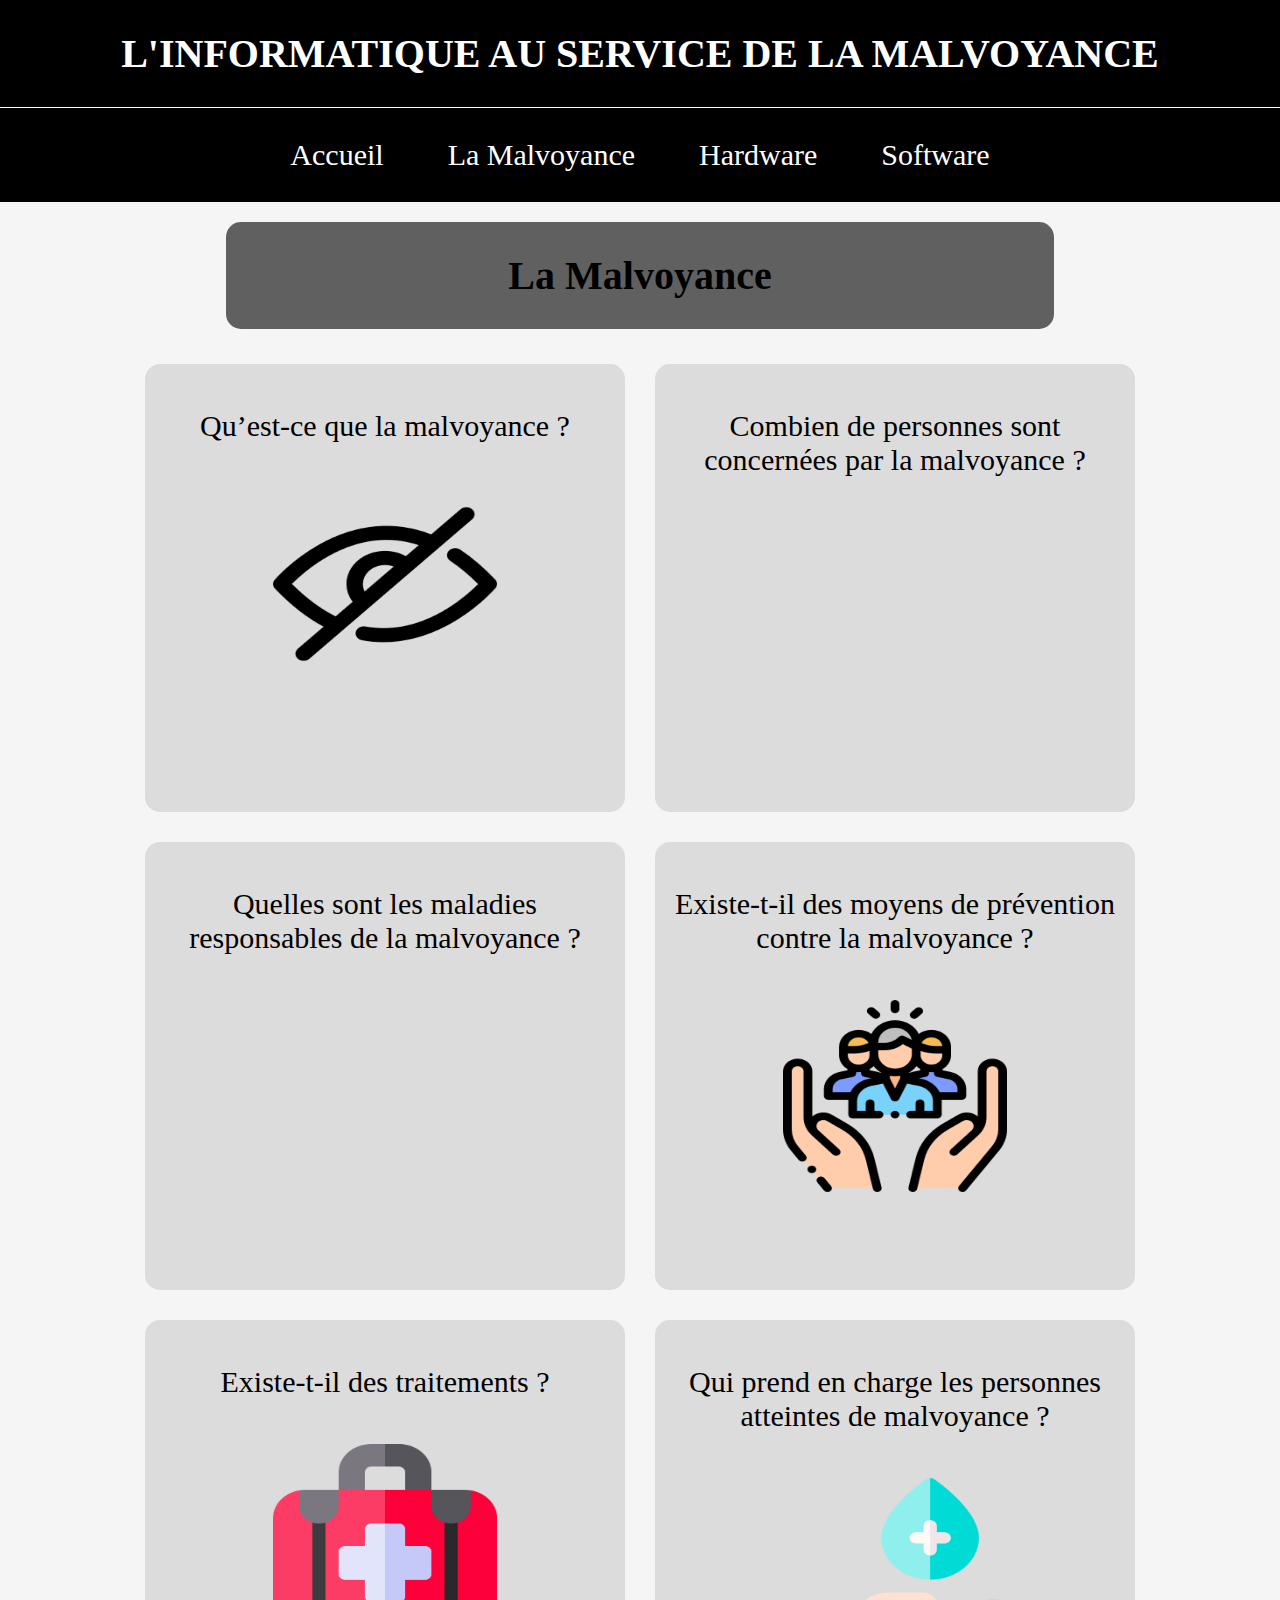
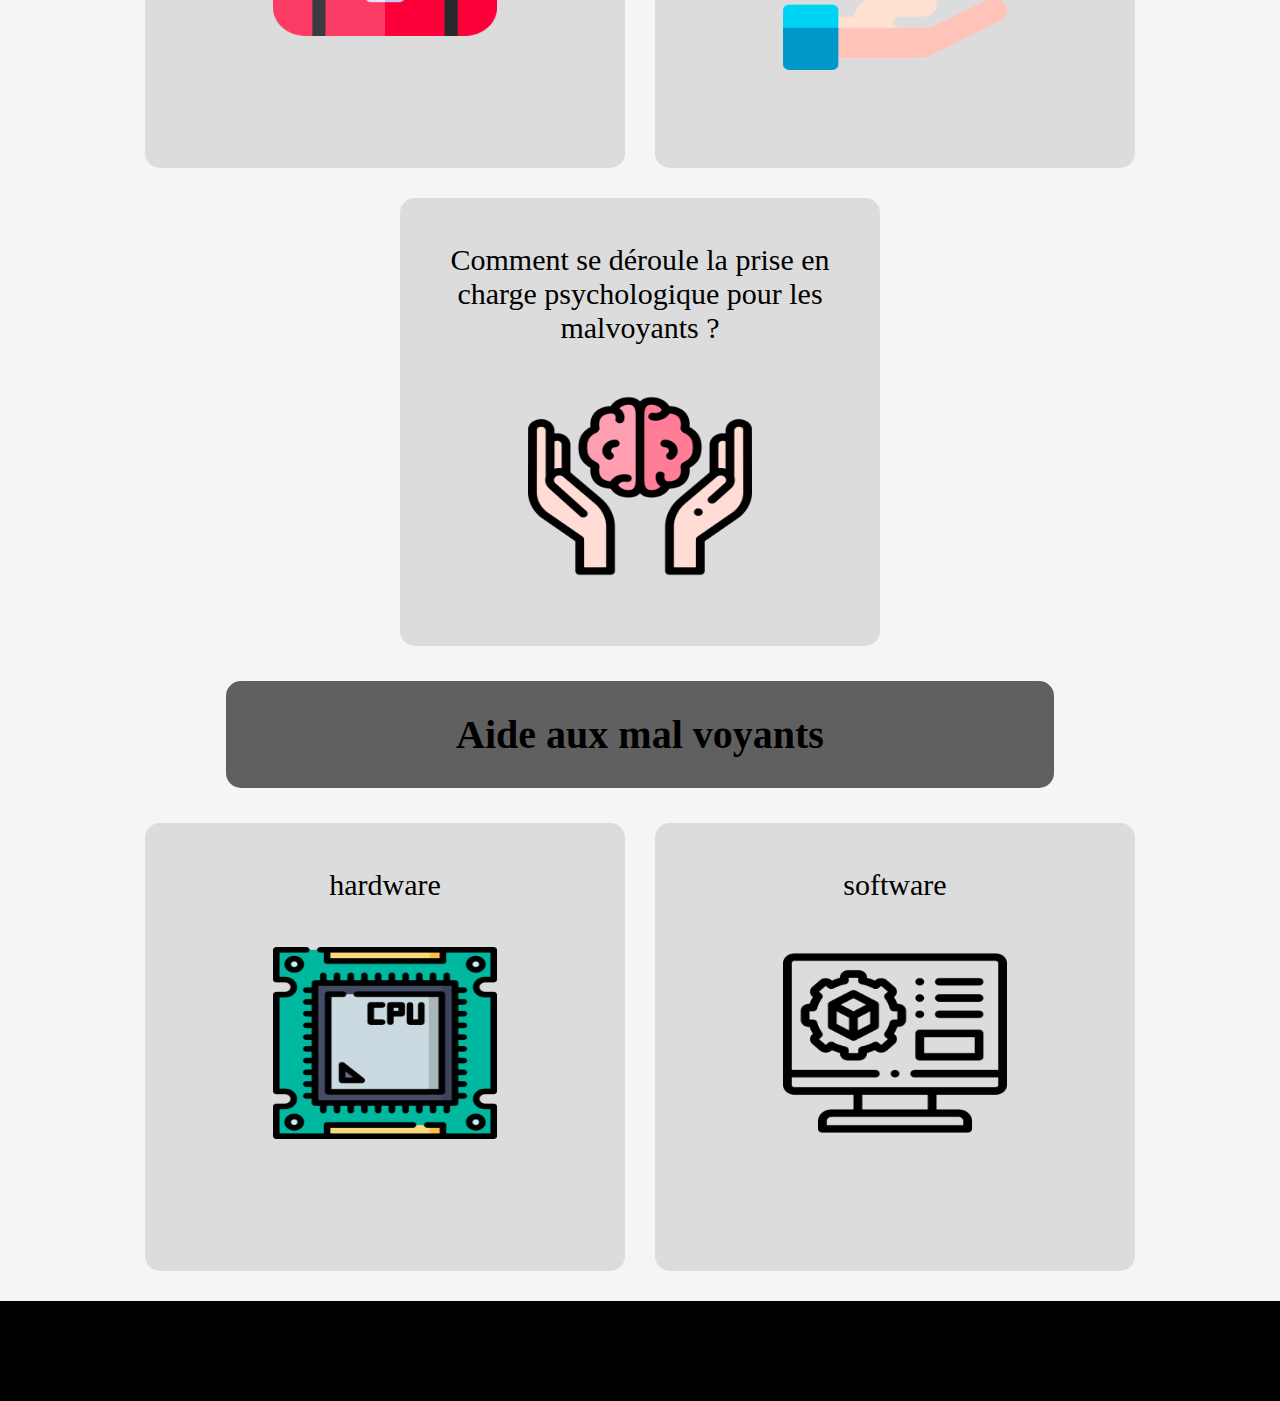
==== index.html @ 04ae1999 "Add files via upload" ====
<!DOCTYPE html>
<html lang="fr">
<head>
	<meta charset="utf-8">
	<meta name="description" content="présentation projet">
	<title>
		La Malvoyance
	</title>
	<link rel="stylesheet" type="text/css" href="style.css">
<script
  src="https://code.jquery.com/jquery-3.5.1.js"
  integrity="sha256-QWo7LDvxbWT2tbbQ97B53yJnYU3WhH/C8ycbRAkjPDc="
  crossorigin="anonymous"></script>
</head>
<body>
	<header  class="menu">
		<h1>
			L'INFORMATIQUE AU SERVICE DE LA MALVOYANCE
		</h1>
		<nav class="menu" id='navigation'>
			<ul class="menu">
				<li><a class="actif" href="index.html">Accueil</a></li>
				<li><a href="malvoyance.html">La Malvoyance</a></li>
				<li><a href="hardware.html">Hardware</a></li>
				<li><a href="software.html">Software</a></li>
			</ul>
		</nav>
	</header>



	<main>
		<section>
			<h2>
				La Malvoyance
			</h2>
			<article>
				<a href="malvoyance.html#malvoyance">
					<p>
						Qu’est-ce que la malvoyance ?
					</p> 
					<img src="image\hide.png" alt="hide">
				</a>
				<a href="malvoyance.html#chiffre">
					<p>
						Combien de personnes sont concernées par la malvoyance ?
					</p>
				</a>
				<a href="malvoyance.html#maladie">
					<p>
						Quelles sont les maladies responsables de la malvoyance ?
					</p>
				</a>
				<a href="malvoyance.html#prévention">
					<p>
						Existe-t-il des moyens de prévention contre la malvoyance ?
					</p>
					<img src="image\social_care.png" alt="social-care">
				</a>
				<a href="malvoyance.html#traitements">
					<p class="texte">
						Existe-t-il des traitements ?
					</p>
					<img src="image\medical_kit.png" alt="medical-kit">
				</a>
				<a href="malvoyance.html#priseencharge">
					<p>
						Qui prend en charge les personnes atteintes de malvoyance ?
					</p>
					<img src="image\wash_your_hands.png" alt="wash-your-hands">
				</a>
				<a href="malvoyance.html#psychologique">
					<p>
						Comment se déroule la prise en charge psychologique pour les malvoyants ?
					</p>
					<img src="image\mental_health.png" alt="mental-health">
				</a>
			</article>
		</section>
		<section>
			<h2>
				Aide aux mal voyants
			</h2>
			<article>
				<a href="hardware.html">
					<p>
						hardware
					</p>
					<img src="image\hardware.png" alt="hardware">
				</a>
				<a href="software.html">
					<p>
						software
					</p>
					<img src="image\software.png" alt="software">
				</a>
			</article>
		</section>

	</main>


	<footer>
		
	</footer>

	<script>
	$(function(){
	// On recupere la position du bloc par rapport au haut du site
		var position_top_raccourci = $("#navigation").offset().top;

		//Au scroll dans la fenetre on déclenche la fonction
		$(window).scroll(function () {

		//si on a defile de plus de 150px du haut vers le bas
			if ($(this).scrollTop() > position_top_raccourci) {

	//on ajoute la classe "fixNavigation" a <div id="navigation">
				$('#navigation').addClass("fixNavigation"); 
			} else {

			//sinon on retire la classe "fixNavigation" a <div id="navigation">
				$('#navigation').removeClass("fixNavigation");
			}
		});
	});
	</script>

</body>
</html>
---- style.css ----
html,body {
	margin: 0;
	padding: 0;
	width: 100%;
	background-color: #F5F5F5;
}
header{
	background-color: #000;
	width: 100%;
}
/* TITRE */
h1{
	color: #fff;
	margin: 0;
	text-align: center;
	padding: 30px;
	font-size: 40px;
}



/* MENU */
nav{
	border-top: 1px solid #fff;
}
nav ul {
	padding: 0;
	text-align: center;
	margin: 0;
	
}
nav ul li {
	display: inline-block;
	
	padding-top: 30px;
	padding-bottom: 30px; 
	font-size: 30px;
	
}
nav a{
	padding: 30px;
	color: #fff;
	text-decoration: none;
}
nav a:hover {
	cursor: pointer;
	background-color: grey;
}
#navigation{
 background: #000;
 }
 .fixNavigation{
 	border-top: none;
 	z-index: 9999;
	position: fixed;
 	top: 0;
 	/* Mise en forme */
 	width: 100%; /* <-- Largeur de votre site */
 }



/* MAIN */
main{
	width: 100%;
}

h2{
	border-radius: 15px;
	margin: 20px auto 20px auto;
	width: 60%;
	padding: 30px;
	text-align: center;
	font-size: 40px;
	background-color: #606060;
	
}
article {
	display: flex;
	justify-content: center;
	margin:15px;
	flex-wrap: wrap; 
}
article a{
	background-color: #DCDCDC; 
	margin: 15px;
	border-radius: 15px;
	text-align: center;
	width: 30em;
	height: 28em;
	text-decoration: none;
}
article a:hover {
	cursor: pointer;
	background-color: grey;
}
article a p{
	padding: 15px;
	font-size: 30px;
	color: #000;
}
img{
	width: 14em;
	height: 12em;
}


/*  FOOTER  */

footer{
	background-color: #000;
	width: 100%;
	height: 100px;
}
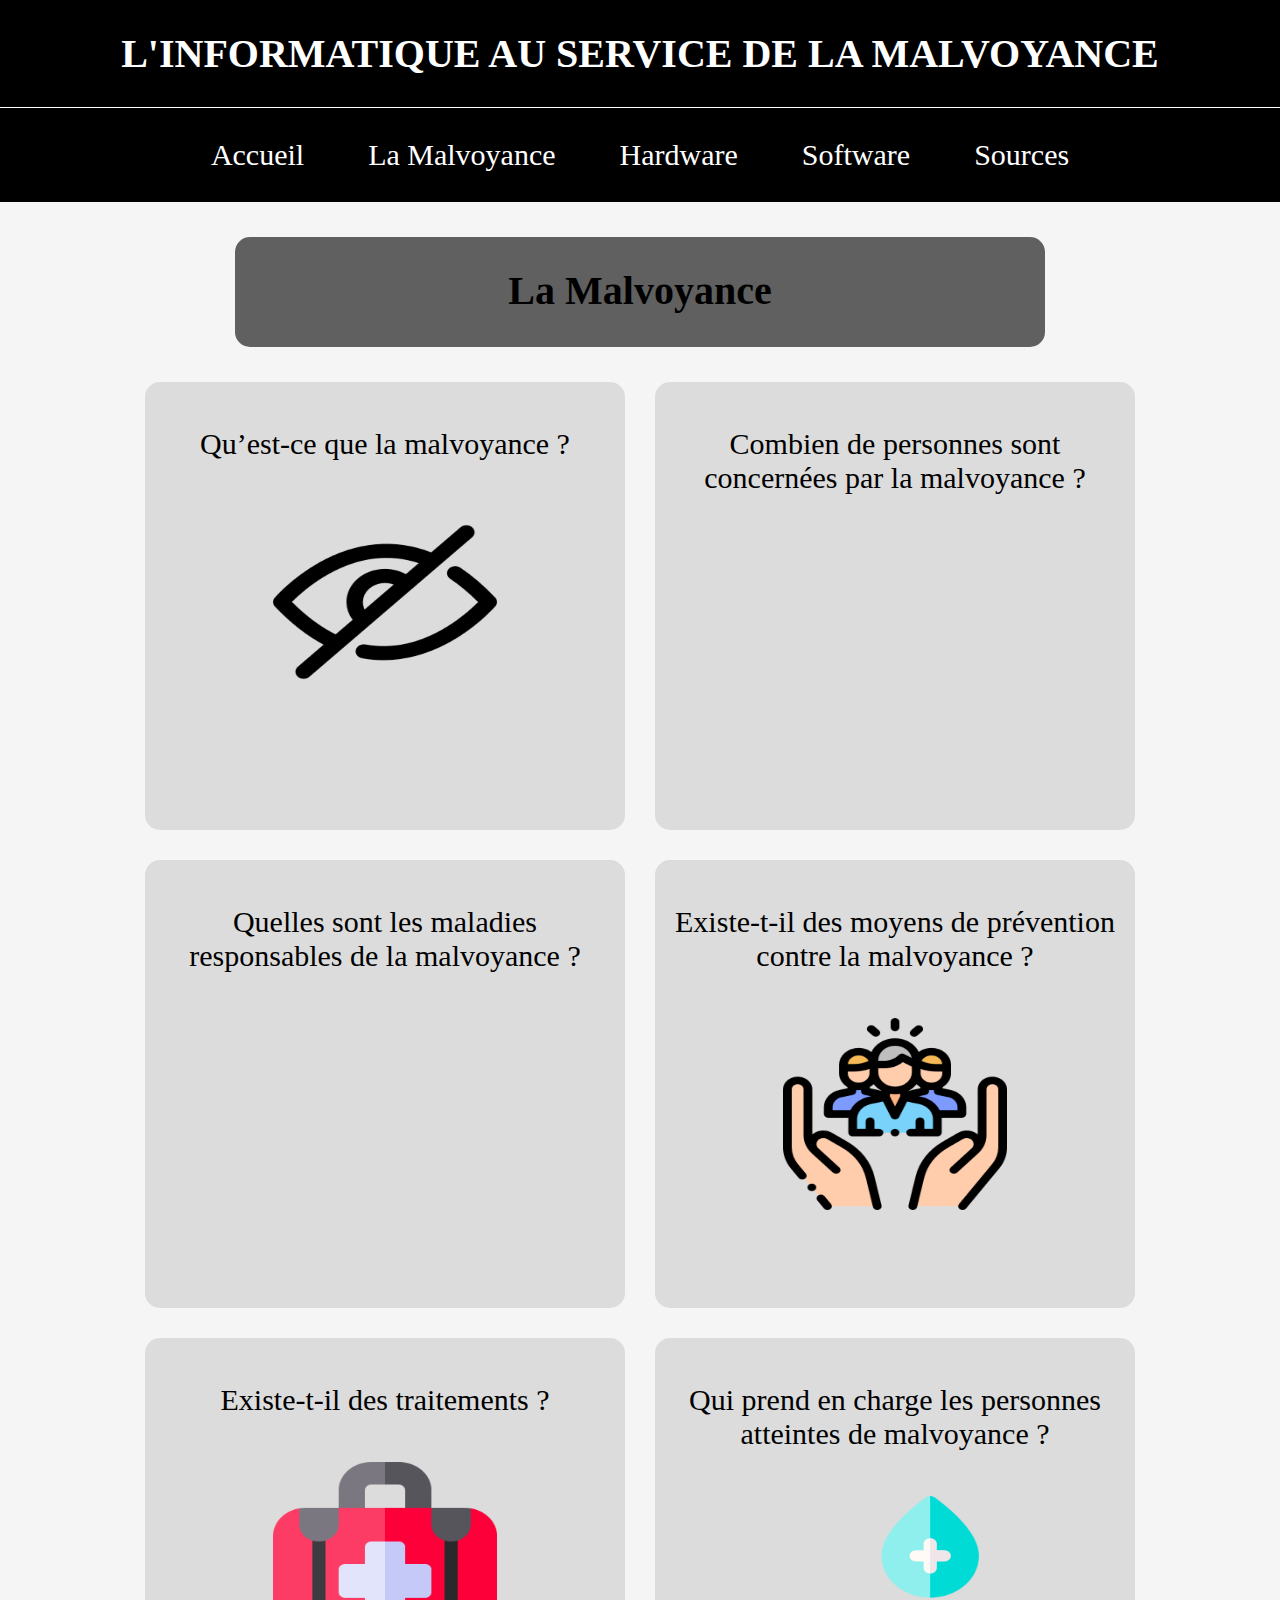
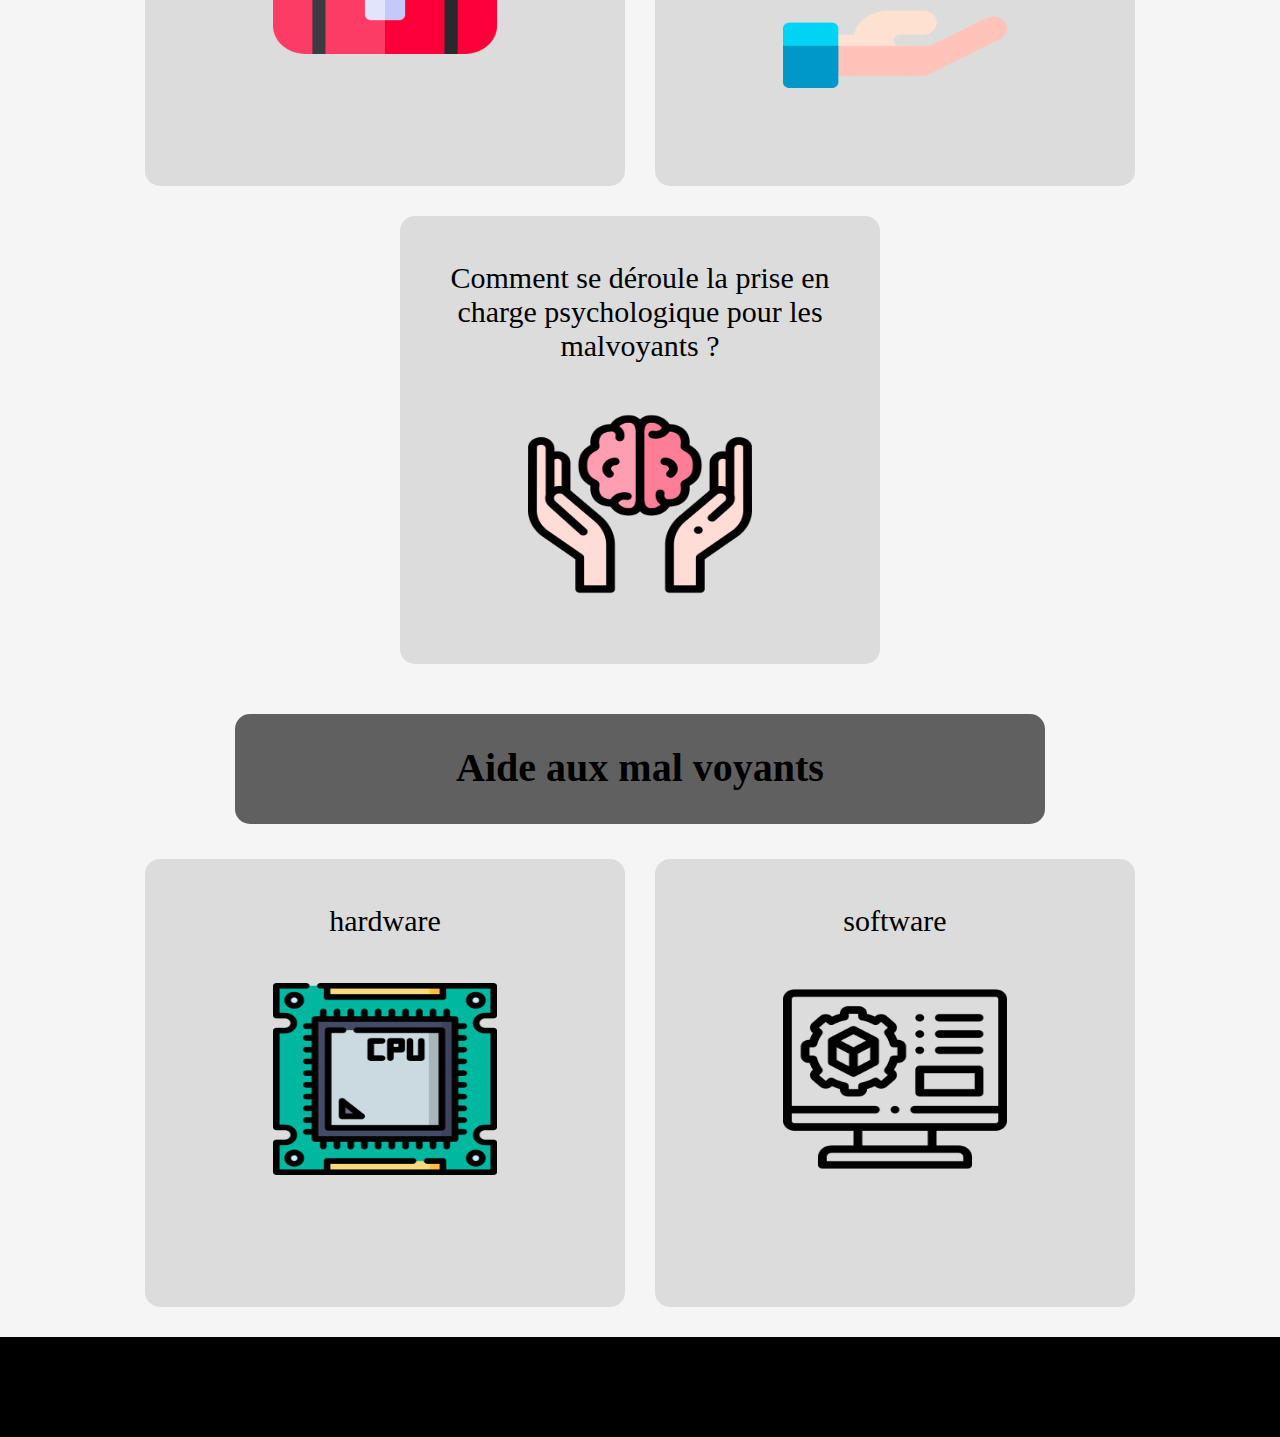
==== commit 5ac23eec: "test" ====
--- a/index.html
+++ b/index.html
@@ -23,6 +23,7 @@
 				<li><a href="malvoyance.html">La Malvoyance</a></li>
 				<li><a href="hardware.html">Hardware</a></li>
 				<li><a href="software.html">Software</a></li>
+				<li><a href="sources.html">Sources</a></li>
 			</ul>
 		</nav>
 	</header>
@@ -30,16 +31,15 @@
 
 
 	<main>
-		<section>
-			<h2>
-				La Malvoyance
-			</h2>
 			<article>
+				<h2>
+					La Malvoyance
+				</h2>
 				<a href="malvoyance.html#malvoyance">
 					<p>
 						Qu’est-ce que la malvoyance ?
 					</p> 
-					<img src="image\hide.png" alt="hide">
+					<img src="image/hide.png" alt="hide">
 				</a>
 				<a href="malvoyance.html#chiffre">
 					<p>
@@ -55,48 +55,44 @@
 					<p>
 						Existe-t-il des moyens de prévention contre la malvoyance ?
 					</p>
-					<img src="image\social_care.png" alt="social-care">
+					<img src="image/social_care.png" alt="social-care">
 				</a>
 				<a href="malvoyance.html#traitements">
 					<p class="texte">
 						Existe-t-il des traitements ?
 					</p>
-					<img src="image\medical_kit.png" alt="medical-kit">
+					<img src="image/medical_kit.png" alt="medical-kit">
 				</a>
 				<a href="malvoyance.html#priseencharge">
 					<p>
 						Qui prend en charge les personnes atteintes de malvoyance ?
 					</p>
-					<img src="image\wash_your_hands.png" alt="wash-your-hands">
+					<img src="image/wash_your_hands.png" alt="wash-your-hands">
 				</a>
 				<a href="malvoyance.html#psychologique">
 					<p>
 						Comment se déroule la prise en charge psychologique pour les malvoyants ?
 					</p>
-					<img src="image\mental_health.png" alt="mental-health">
+					<img src="image/mental_health.png" alt="mental-health">
 				</a>
-			</article>
-		</section>
-		<section>
-			<h2>
-				Aide aux mal voyants
-			</h2>
+			</article>			
 			<article>
+				<h2>
+					Aide aux mal voyants
+				</h2>
 				<a href="hardware.html">
 					<p>
 						hardware
 					</p>
-					<img src="image\hardware.png" alt="hardware">
+					<img src="image/hardware.png" alt="hardware">
 				</a>
 				<a href="software.html">
 					<p>
 						software
 					</p>
-					<img src="image\software.png" alt="software">
+					<img src="image/software.png" alt="software">
 				</a>
 			</article>
-		</section>
-
 	</main>
 
 
--- a/style.css
+++ b/style.css
@@ -69,6 +69,7 @@
 	border-radius: 15px;
 	margin: 20px auto 20px auto;
 	width: 60%;
+	height: 50px;
 	padding: 30px;
 	text-align: center;
 	font-size: 40px;
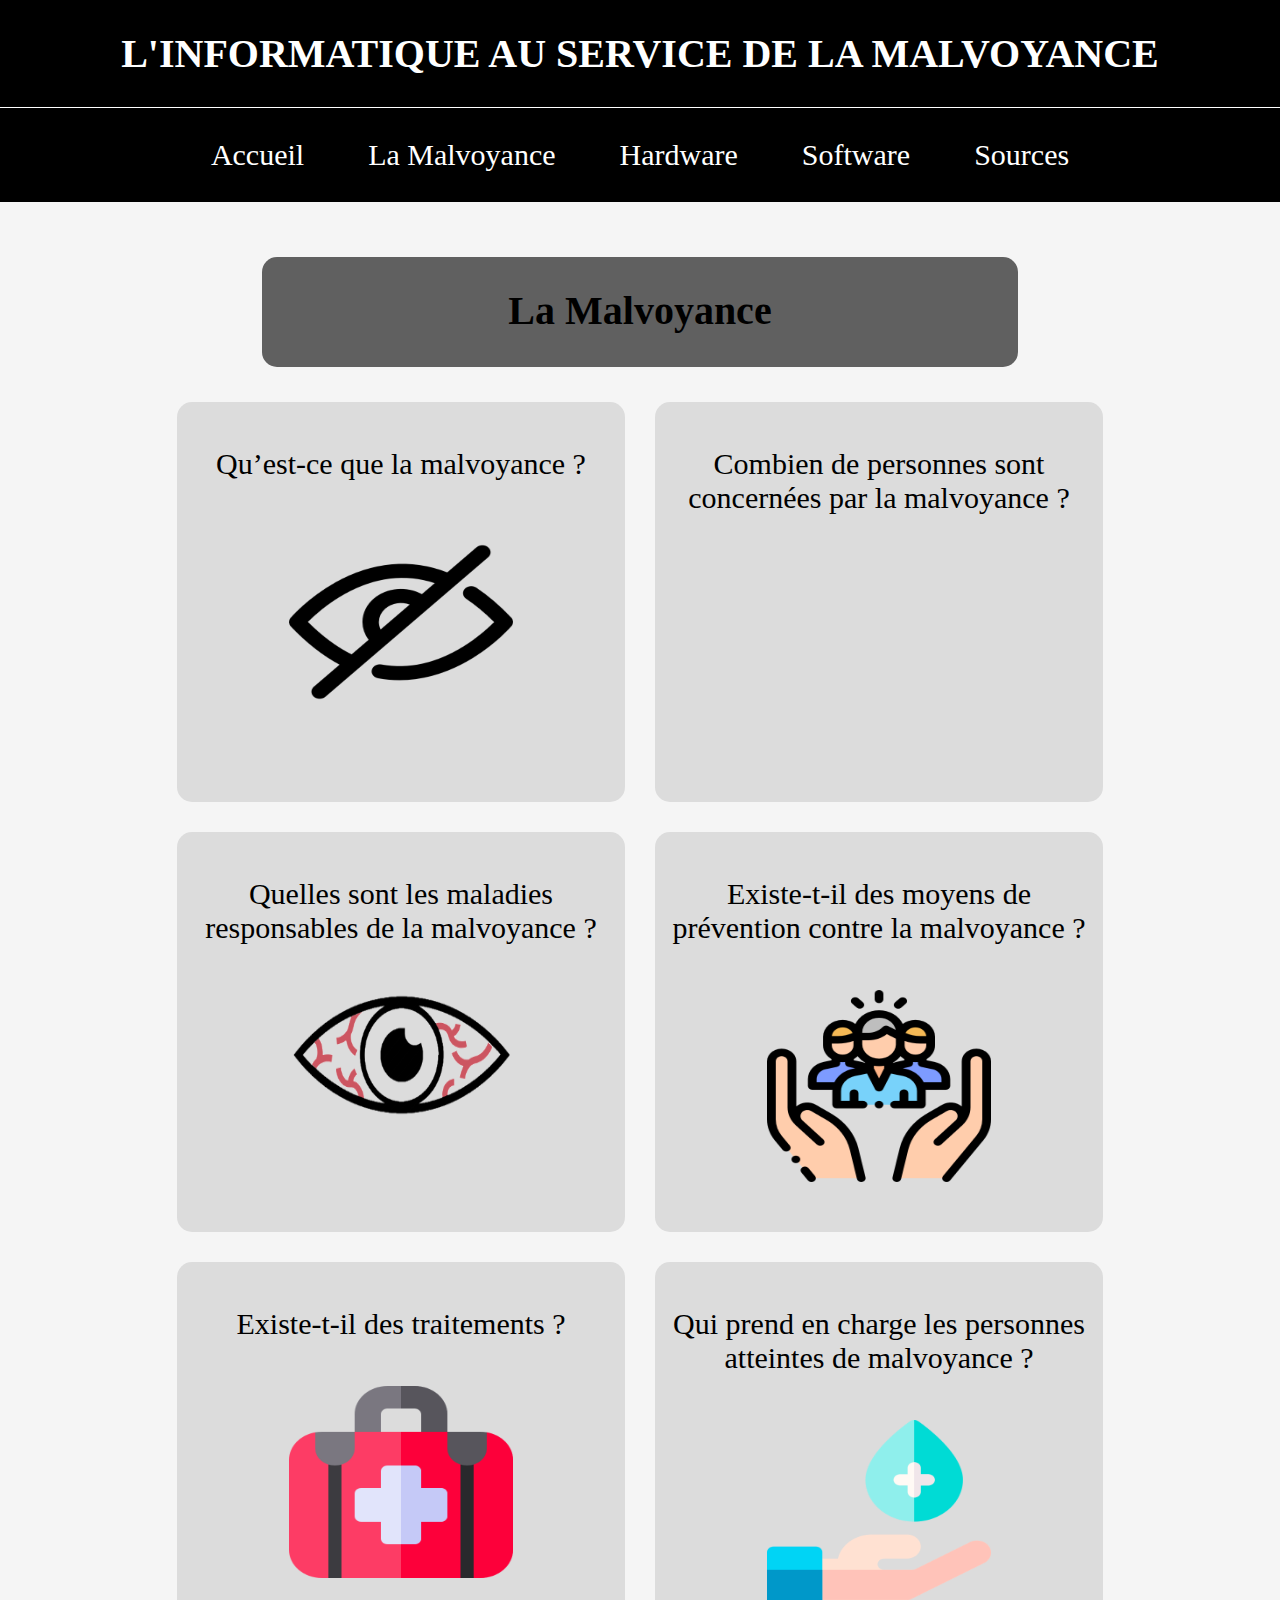
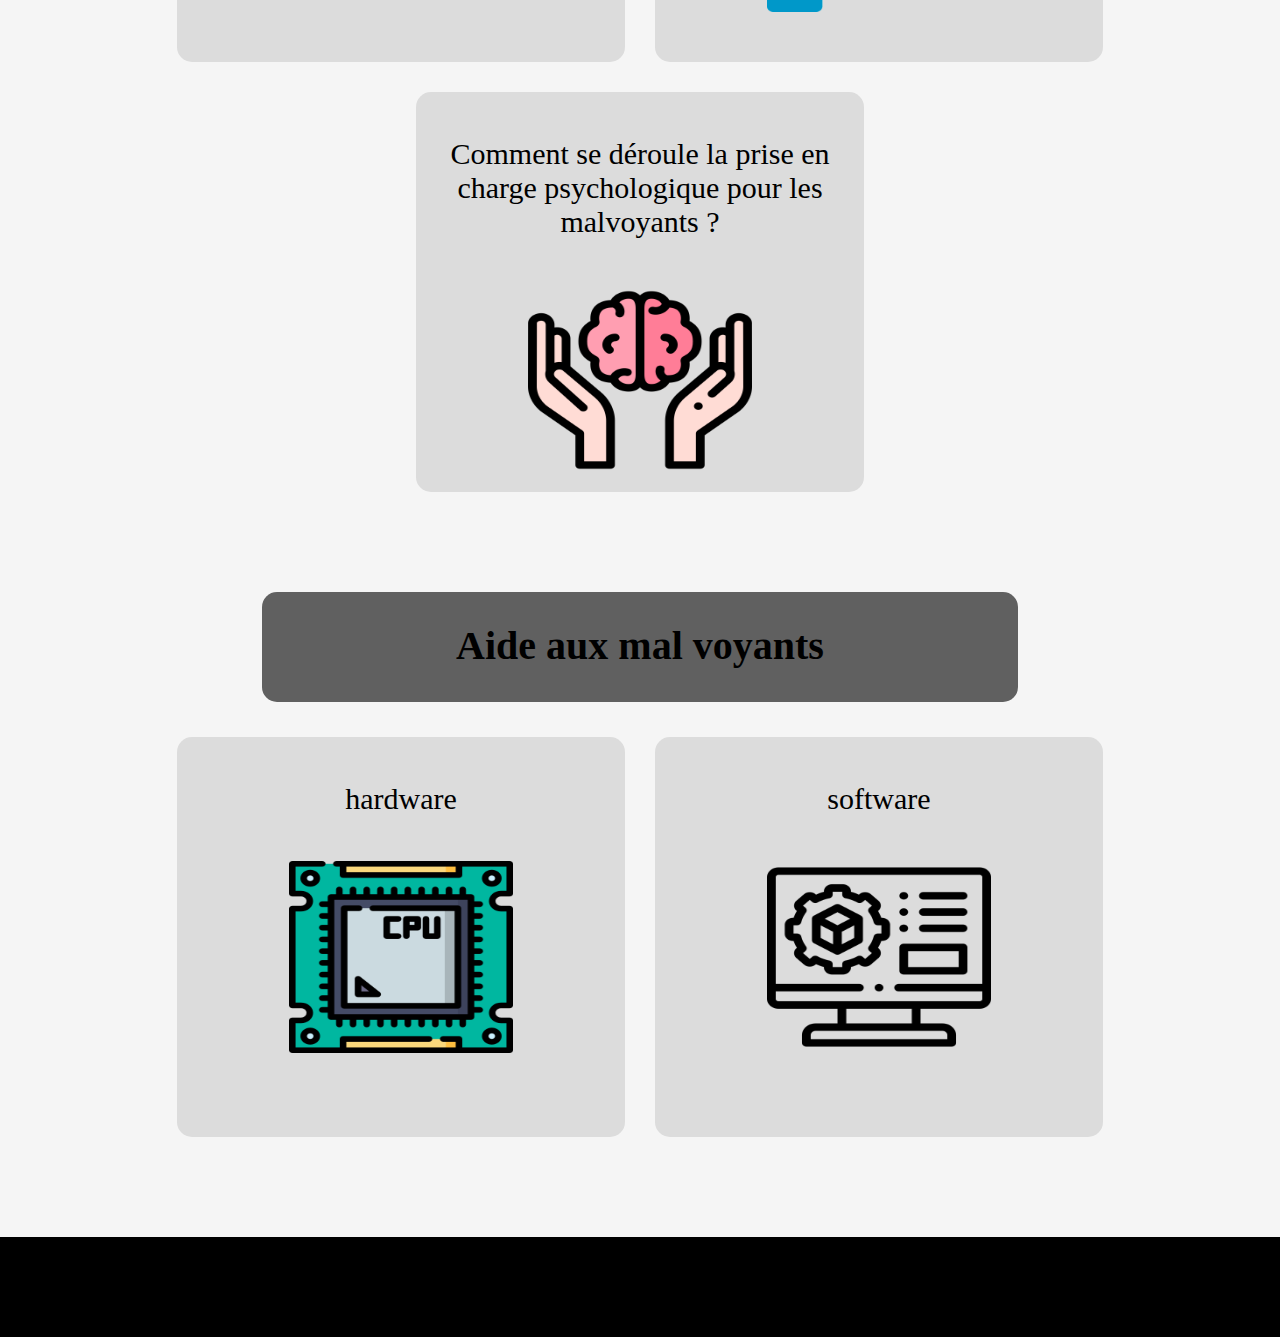
==== commit 29bc0c87: "maj page accueil" ====
--- a/index.html
+++ b/index.html
@@ -50,6 +50,7 @@
 					<p>
 						Quelles sont les maladies responsables de la malvoyance ?
 					</p>
+					<img id="eye_disease" src="image/eye_disease.png" alt="eye disease">
 				</a>
 				<a href="malvoyance.html#prévention">
 					<p>
--- a/style.css
+++ b/style.css
@@ -62,13 +62,15 @@
 
 /* MAIN */
 main{
-	width: 100%;
+	width: 80%;
+	margin: 0px auto;
+	padding: 20px;
 }
 
 h2{
 	border-radius: 15px;
 	margin: 20px auto 20px auto;
-	width: 60%;
+	width: 70%;
 	height: 50px;
 	padding: 30px;
 	text-align: center;
@@ -79,6 +81,7 @@
 article {
 	display: flex;
 	justify-content: center;
+	padding-bottom: 50px;
 	margin:15px;
 	flex-wrap: wrap; 
 }
@@ -87,8 +90,8 @@
 	margin: 15px;
 	border-radius: 15px;
 	text-align: center;
-	width: 30em;
-	height: 28em;
+	width: 28em;
+	height: 25em;
 	text-decoration: none;
 }
 article a:hover {
@@ -104,7 +107,10 @@
 	width: 14em;
 	height: 12em;
 }
-
+#eye_disease{
+	width: 14em;
+	height: 8em;
+}
 
 /*  FOOTER  */
 
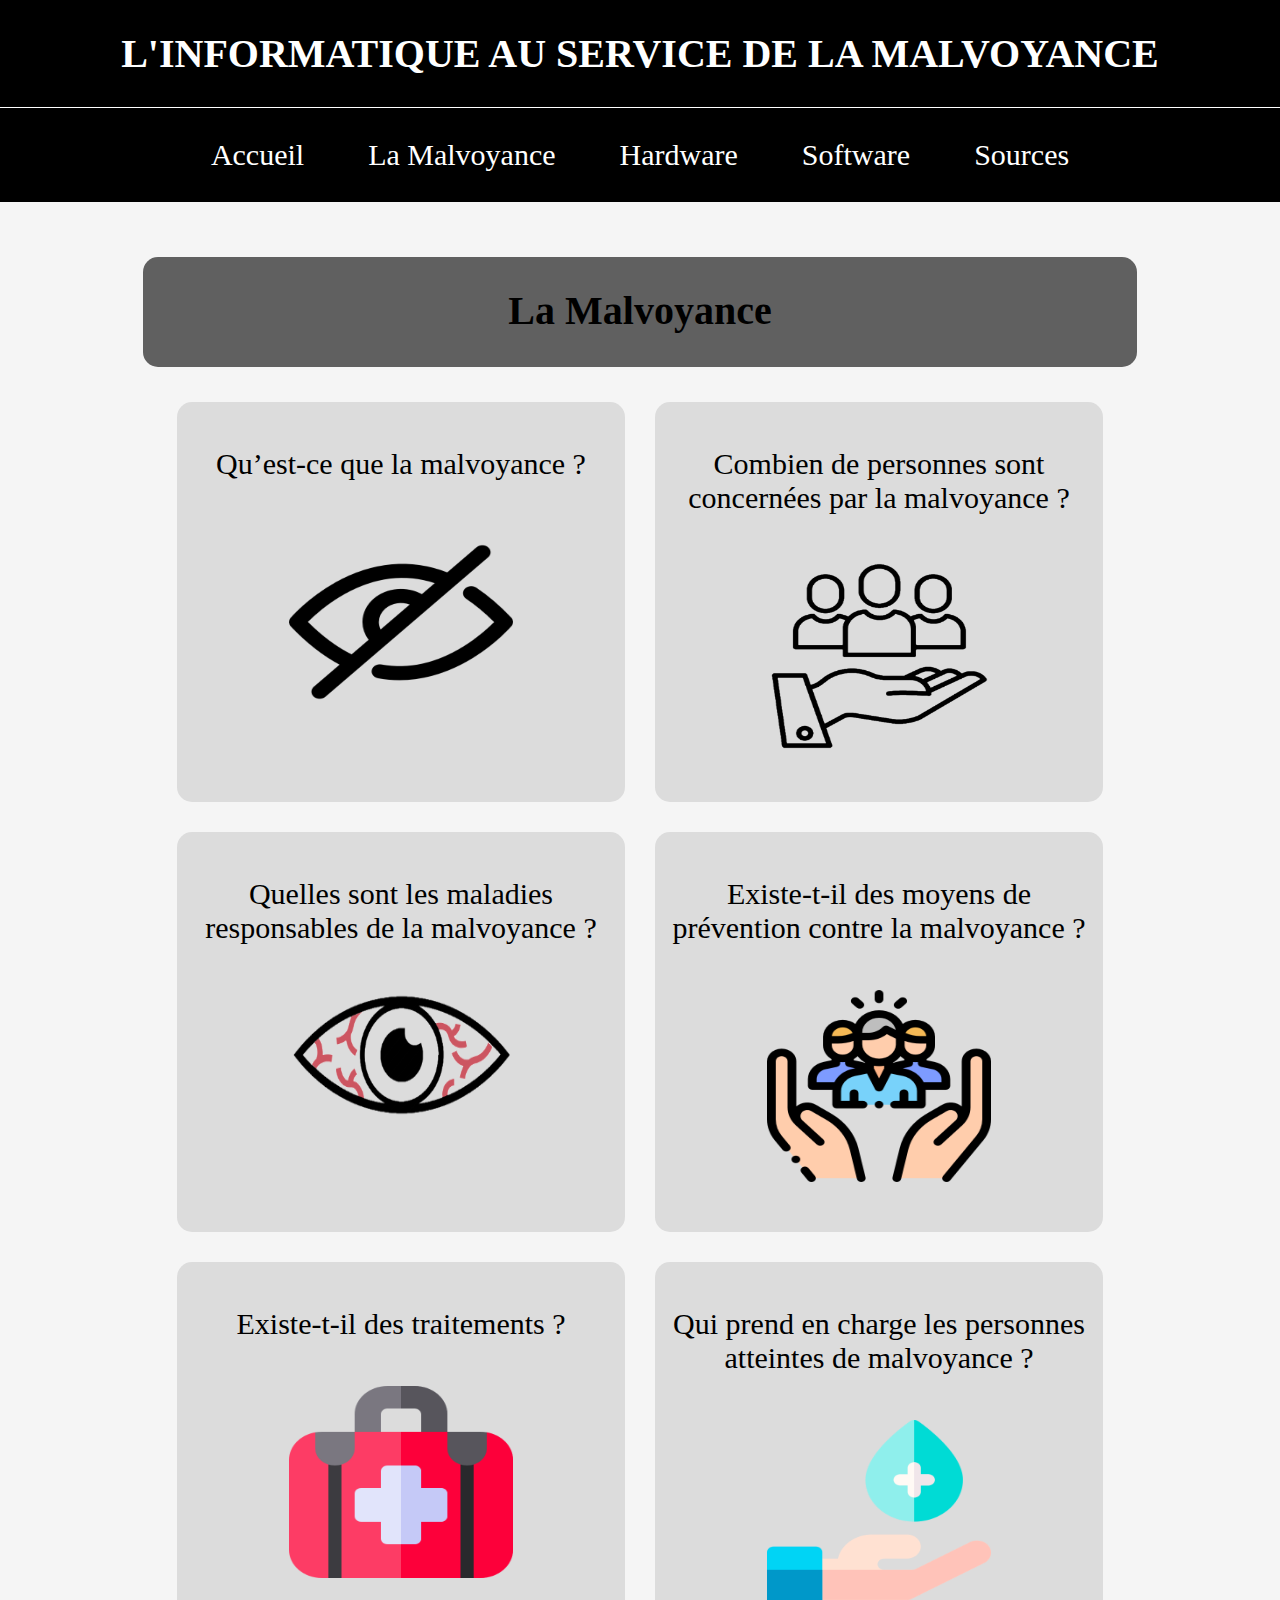
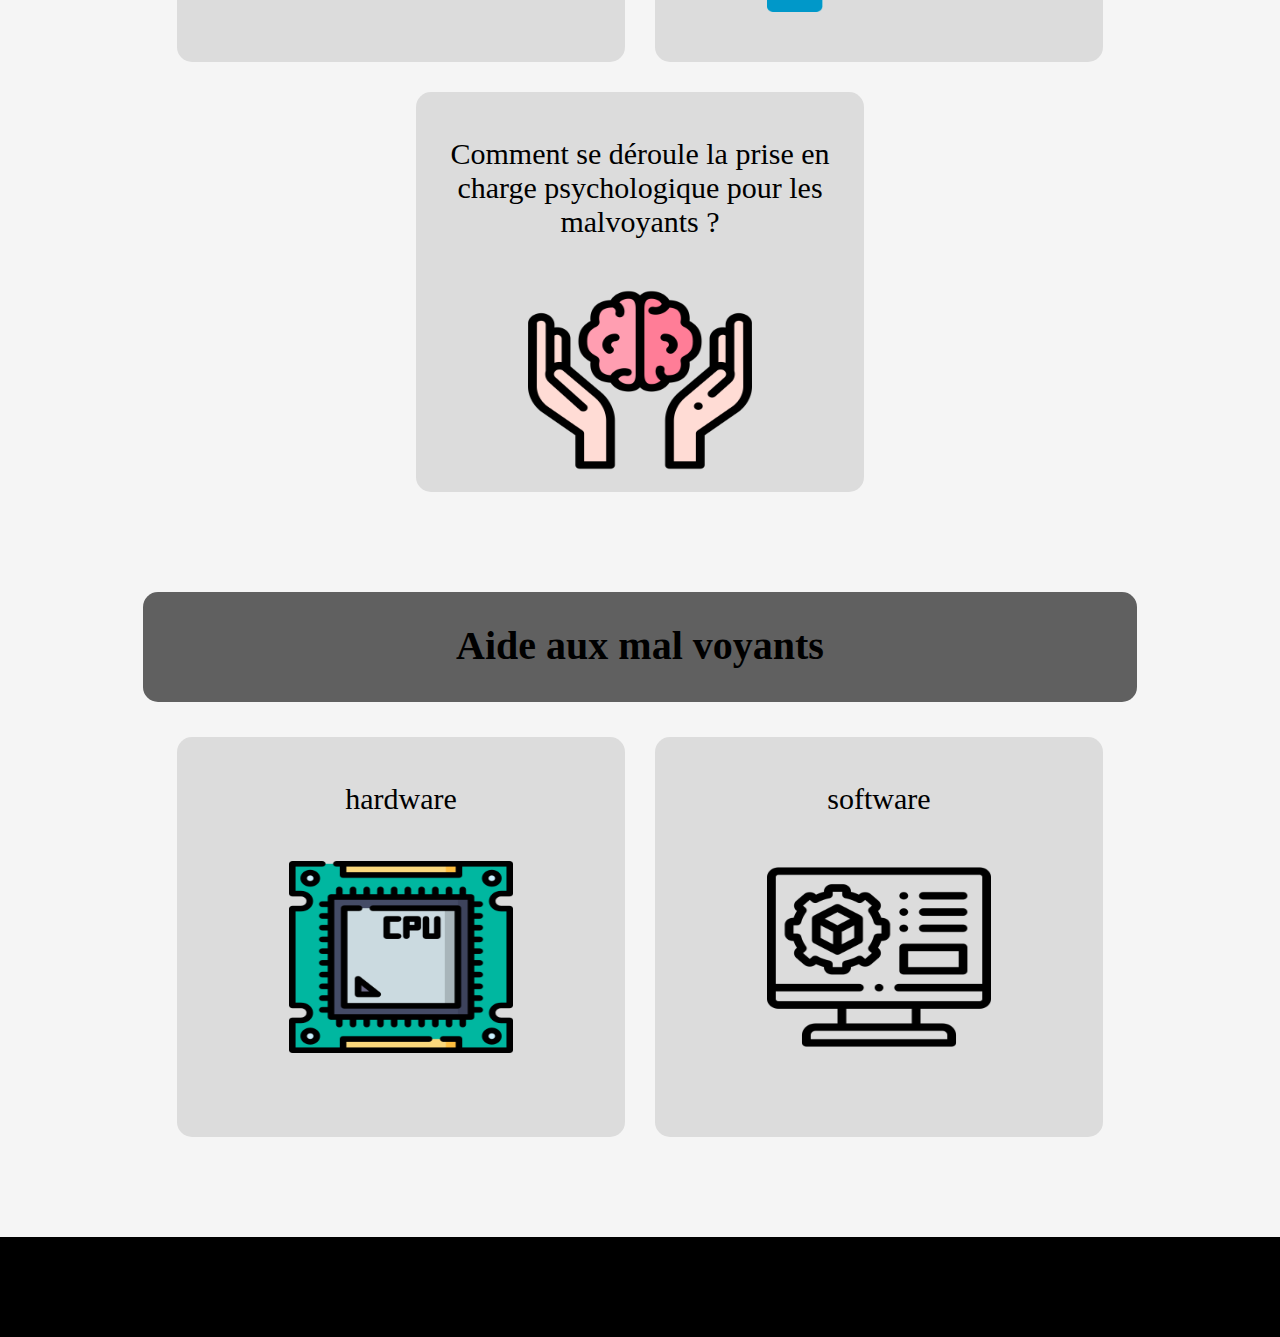
==== commit 2f3fc591: "création branche footer" ====
--- a/index.html
+++ b/index.html
@@ -45,6 +45,7 @@
 					<p>
 						Combien de personnes sont concernées par la malvoyance ?
 					</p>
+					<img src="image/how_much.png" alt="how much">
 				</a>
 				<a href="malvoyance.html#maladie">
 					<p>
--- a/style.css
+++ b/style.css
@@ -70,7 +70,7 @@
 h2{
 	border-radius: 15px;
 	margin: 20px auto 20px auto;
-	width: 70%;
+	width: 100%;
 	height: 50px;
 	padding: 30px;
 	text-align: center;
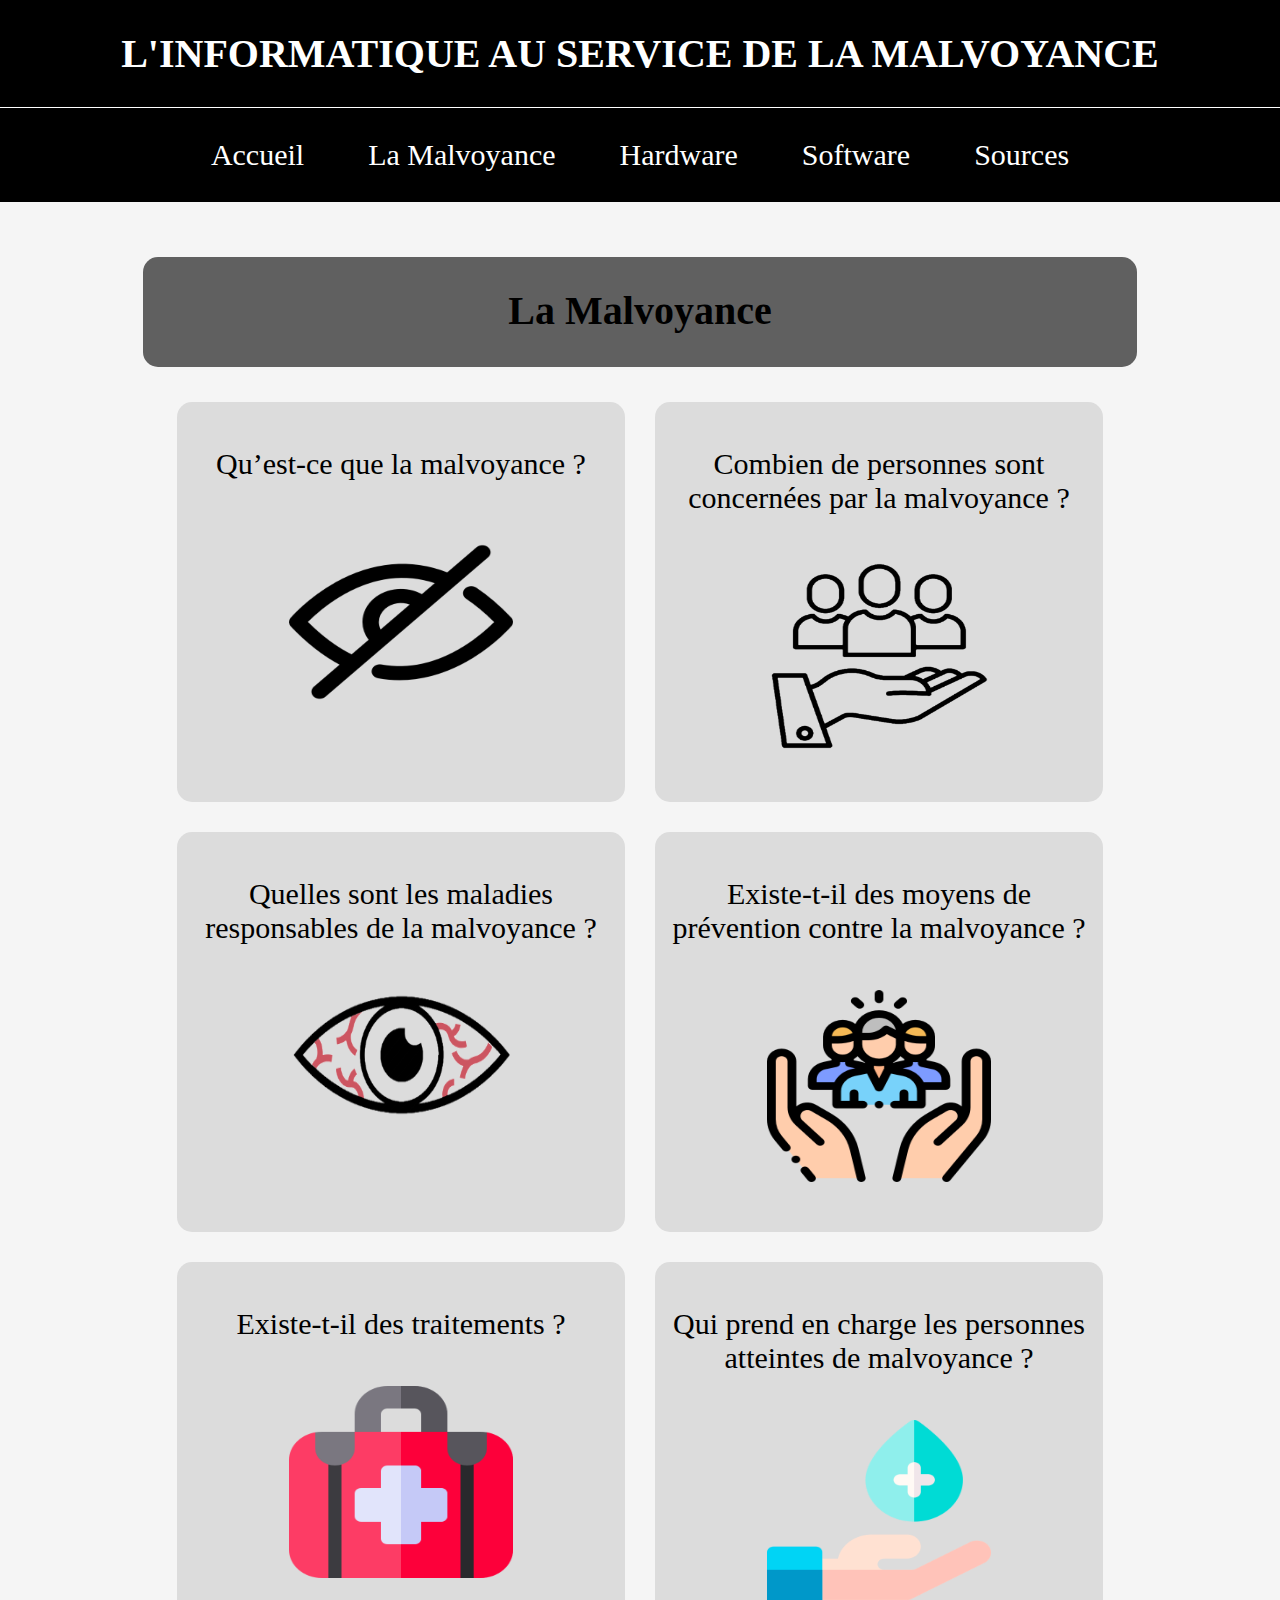
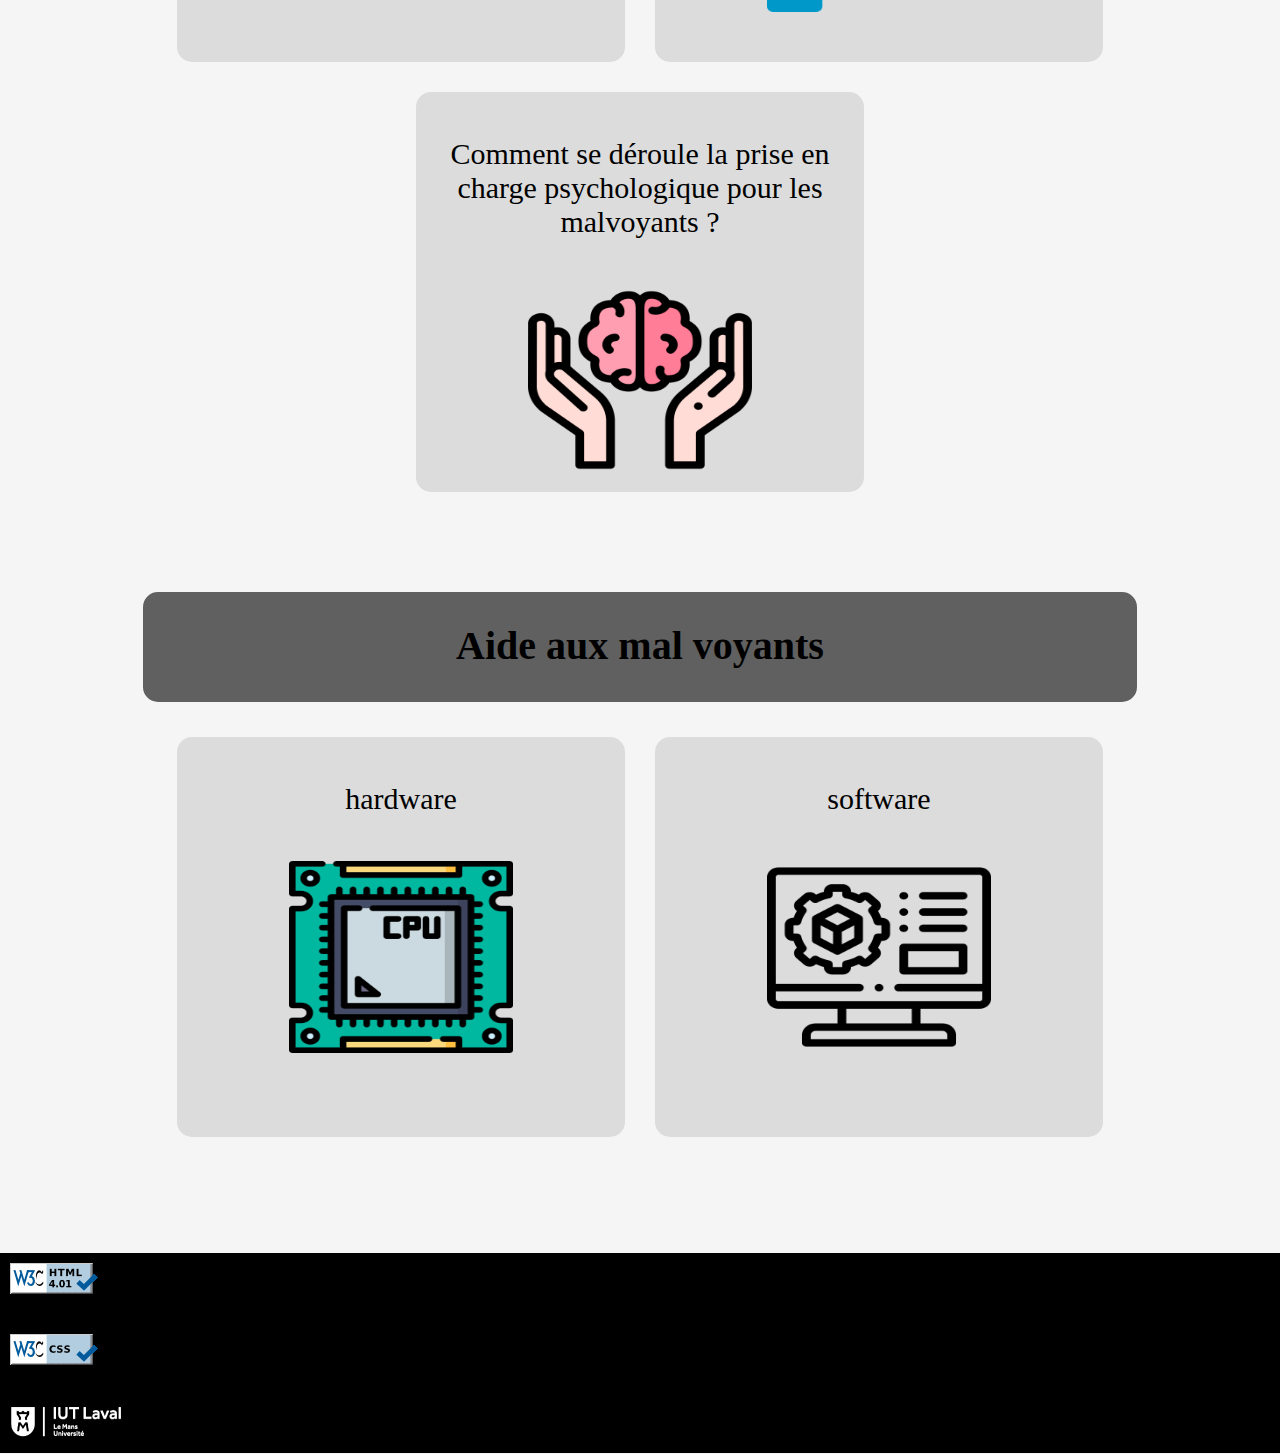
==== commit 6ab0e2be: "ajout de logo" ====
--- a/index.html
+++ b/index.html
@@ -99,7 +99,21 @@
 
 
 	<footer>
-		
+		<p>
+   			<a href="http://jigsaw.w3.org/css-validator/check?uri=referer">
+        		<img id="valid_html" src="image/valid_html.png" alt="CSS Valide !" />
+    		</a>
+		</p>
+		<p>
+      		<a href="https://validator.w3.org/check?uri=referer">
+      			<img id="valid_css" src="image/valid_css.png" alt="HTML Valide !" >
+      		</a>
+    	</p>
+    	<p>
+      		<a href="http://iut-laval.univ-lemans.fr/fr/index.html">
+      			<img id="logo_IUT" src="image/logo_IUT.png" alt="logo IUT Laval" >
+      		</a>
+    	</p>
 	</footer>
 
 	<script>
--- a/style.css
+++ b/style.css
@@ -117,5 +117,20 @@
 footer{
 	background-color: #000;
 	width: 100%;
-	height: 100px;
+	height: 200px;
+}
+#valid_html{
+	margin: 10px;
+	width:88px;
+	height:31px;
+}
+#valid_css{
+	margin: 10px;
+	width:88px;
+	height:31px;
+}
+#logo_IUT{
+	margin: 10px;
+	width:112px;
+	height: 35px;
 }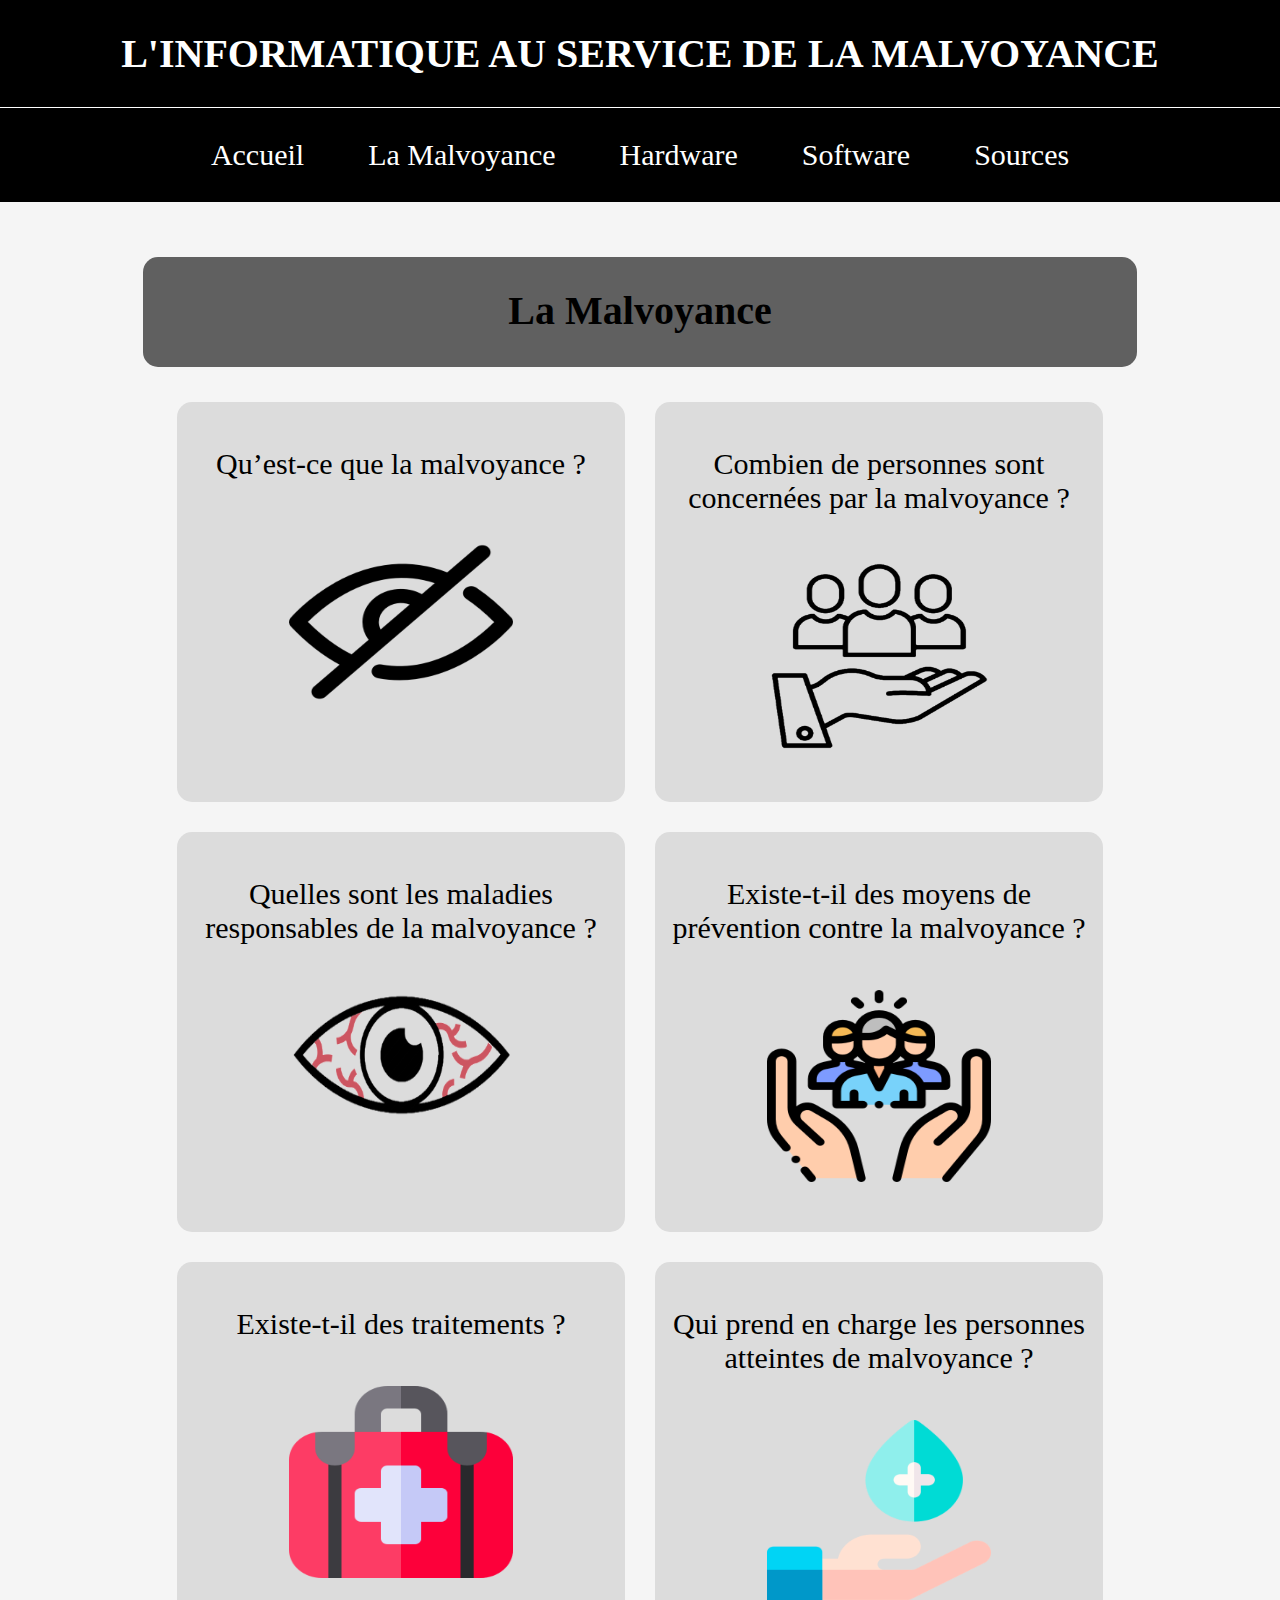
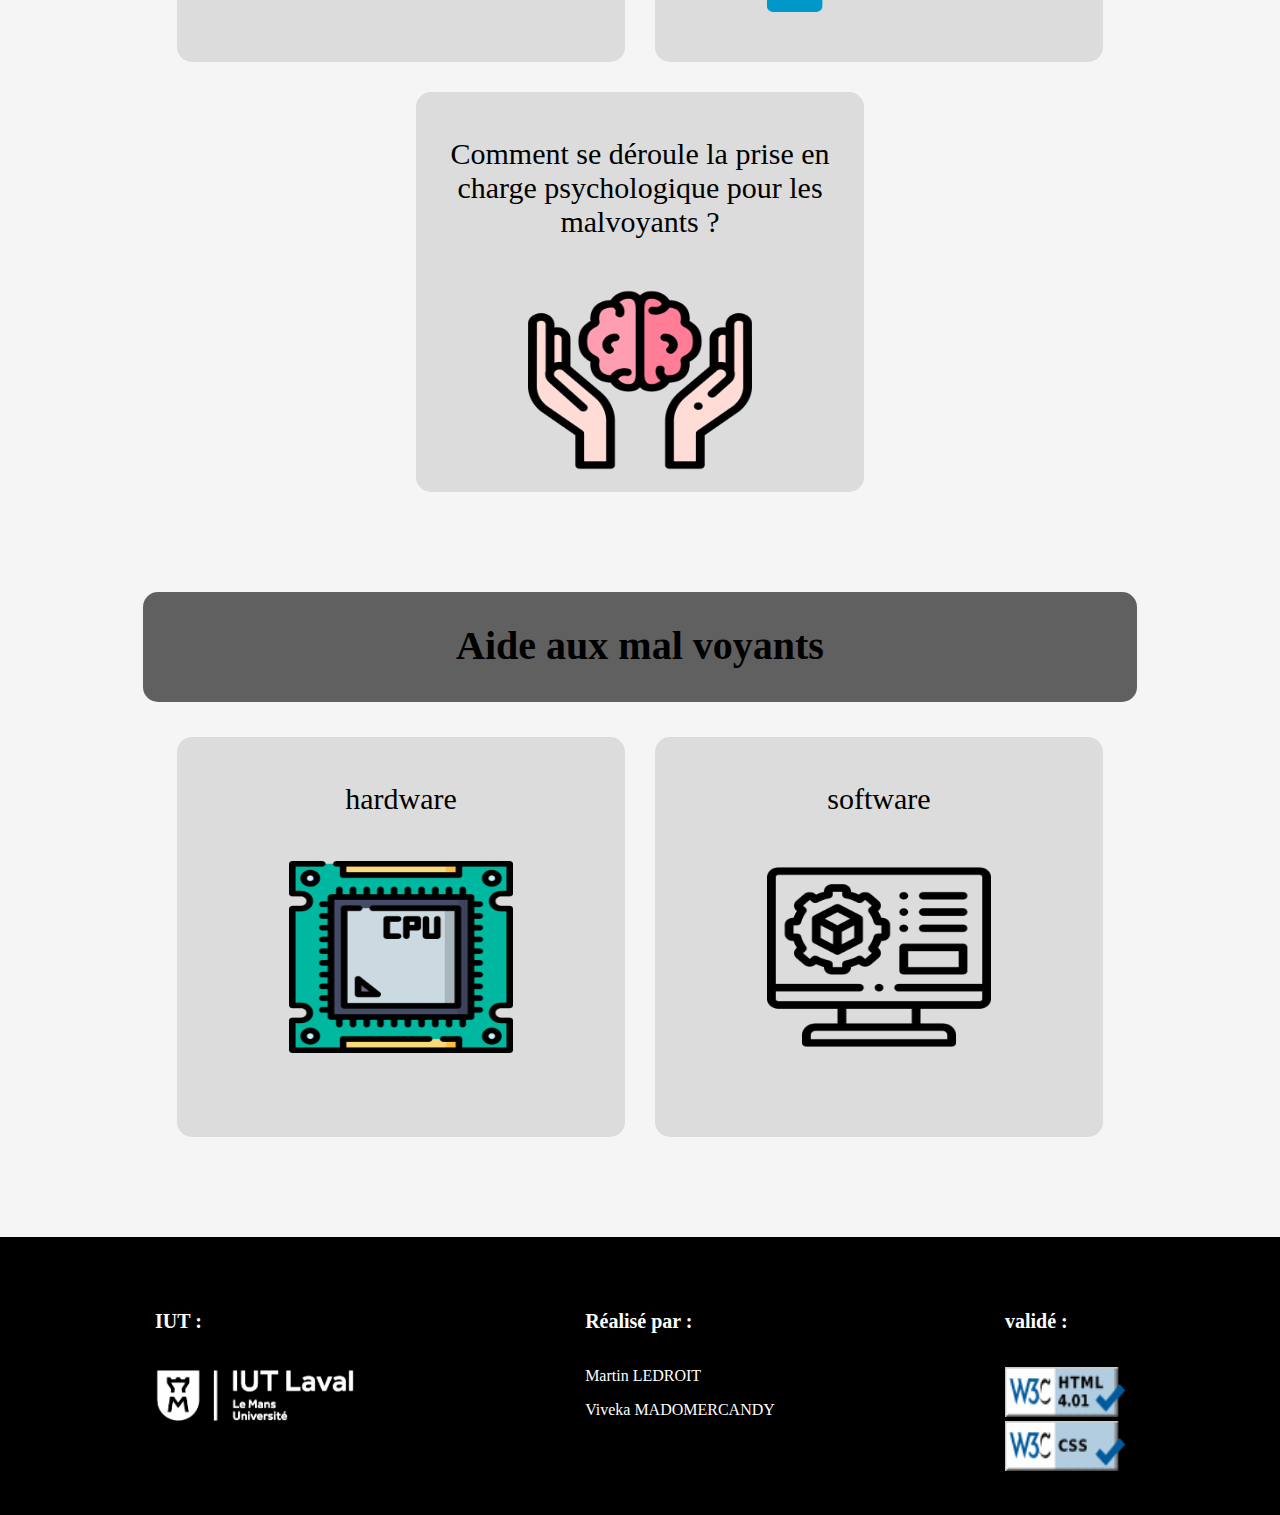
==== commit c4ec3665: "ajoute de différents logo dans le footer" ====
--- a/index.html
+++ b/index.html
@@ -17,13 +17,13 @@
 		<h1>
 			L'INFORMATIQUE AU SERVICE DE LA MALVOYANCE
 		</h1>
-		<nav class="menu" id='navigation'>
-			<ul class="menu">
-				<li><a class="actif" href="index.html">Accueil</a></li>
-				<li><a href="malvoyance.html">La Malvoyance</a></li>
-				<li><a href="hardware.html">Hardware</a></li>
-				<li><a href="software.html">Software</a></li>
-				<li><a href="sources.html">Sources</a></li>
+		<nav class="navigation">
+			<ul>
+				<li><a class="lien_menu" class="actif" href="index.html">Accueil</a></li>
+				<li><a class="lien_menu" href="malvoyance.html">La Malvoyance</a></li>
+				<li><a class="lien_menu" href="hardware.html">Hardware</a></li>
+				<li><a class="lien_menu" href="software.html">Software</a></li>
+				<li><a class="lien_menu" href="sources.html">Sources</a></li>
 			</ul>
 		</nav>
 	</header>
@@ -31,95 +31,110 @@
 
 
 	<main>
-			<article>
-				<h2>
-					La Malvoyance
-				</h2>
-				<a href="malvoyance.html#malvoyance">
-					<p>
-						Qu’est-ce que la malvoyance ?
-					</p> 
-					<img src="image/hide.png" alt="hide">
-				</a>
-				<a href="malvoyance.html#chiffre">
-					<p>
-						Combien de personnes sont concernées par la malvoyance ?
-					</p>
-					<img src="image/how_much.png" alt="how much">
-				</a>
-				<a href="malvoyance.html#maladie">
-					<p>
-						Quelles sont les maladies responsables de la malvoyance ?
-					</p>
-					<img id="eye_disease" src="image/eye_disease.png" alt="eye disease">
-				</a>
-				<a href="malvoyance.html#prévention">
-					<p>
-						Existe-t-il des moyens de prévention contre la malvoyance ?
-					</p>
+		<article>
+			<h2>
+				La Malvoyance
+			</h2>
+			<a href="malvoyance.html#malvoyance">
+				<p>
+					Qu’est-ce que la malvoyance ?
+				</p> 
+				<img src="image/hide.png" alt="hide">
+			</a>
+			<a href="malvoyance.html#chiffre">
+				<p>
+					Combien de personnes sont concernées par la malvoyance ?
+				</p>
+				<img src="image/how_much.png" alt="how much">
+			</a>
+			<a href="malvoyance.html#maladie">
+				<p>
+					Quelles sont les maladies responsables de la malvoyance ?
+				</p>
+				<img id="eye_disease" src="image/eye_disease.png" alt="eye disease">
+			</a>
+			<a href="malvoyance.html#prévention">
+				<p>
+					Existe-t-il des moyens de prévention contre la malvoyance ?
+				</p>
 					<img src="image/social_care.png" alt="social-care">
-				</a>
-				<a href="malvoyance.html#traitements">
-					<p class="texte">
-						Existe-t-il des traitements ?
-					</p>
-					<img src="image/medical_kit.png" alt="medical-kit">
-				</a>
-				<a href="malvoyance.html#priseencharge">
-					<p>
-						Qui prend en charge les personnes atteintes de malvoyance ?
-					</p>
-					<img src="image/wash_your_hands.png" alt="wash-your-hands">
-				</a>
-				<a href="malvoyance.html#psychologique">
-					<p>
-						Comment se déroule la prise en charge psychologique pour les malvoyants ?
-					</p>
-					<img src="image/mental_health.png" alt="mental-health">
-				</a>
-			</article>			
-			<article>
-				<h2>
-					Aide aux mal voyants
-				</h2>
-				<a href="hardware.html">
-					<p>
-						hardware
-					</p>
-					<img src="image/hardware.png" alt="hardware">
-				</a>
-				<a href="software.html">
-					<p>
-						software
-					</p>
-					<img src="image/software.png" alt="software">
-				</a>
-			</article>
+			</a>
+			<a href="malvoyance.html#traitements">
+				<p class="texte">
+					Existe-t-il des traitements ?
+				</p>
+				<img src="image/medical_kit.png" alt="medical-kit">
+			</a>
+			<a href="malvoyance.html#priseencharge">
+				<p>
+				Qui prend en charge les personnes atteintes de malvoyance ?
+				</p>
+				<img src="image/wash_your_hands.png" alt="wash-your-hands">
+			</a>
+			<a href="malvoyance.html#psychologique">
+				<p>
+					Comment se déroule la prise en charge psychologique pour les malvoyants ?
+				</p>
+				<img src="image/mental_health.png" alt="mental-health">
+			</a>
+		</article>			
+		<article>
+			<h2>
+				Aide aux mal voyants
+			</h2>
+			<a href="hardware.html">
+				<p>
+					hardware
+				</p>
+				<img src="image/hardware.png" alt="hardware">
+			</a>
+			<a href="software.html">
+				<p>
+					software
+				</p>
+				<img src="image/software.png" alt="software">
+			</a>
+		</article>
 	</main>
 
 
 	<footer>
-		<p>
-   			<a href="http://jigsaw.w3.org/css-validator/check?uri=referer">
+		<nav>
+			<h5>
+				IUT :
+			</h5>
+			<a class="footer_logo_iut" href="http://iut-laval.univ-lemans.fr/fr/index.html">
+      		<img id="logo_IUT" src="image/logo_IUT.png" alt="logo IUT Laval" >
+      	</a>
+		</nav>
+		<nav>
+			<h5>
+				Réalisé par :
+			</h5>
+			<p class="realisateur">
+				Martin LEDROIT
+			</p>
+			<p class="realisateur">
+				Viveka MADOMERCANDY
+			</p>
+		</nav>
+		<nav class="validator">
+			<h5>
+				validé :
+			</h5>	
+			<a class="footer_validator" href="http://jigsaw.w3.org/css-validator/check?uri=referer">
         		<img id="valid_html" src="image/valid_html.png" alt="CSS Valide !" />
     		</a>
-		</p>
-		<p>
-      		<a href="https://validator.w3.org/check?uri=referer">
+      		<a class="footer_validator" href="https://validator.w3.org/check?uri=referer">
       			<img id="valid_css" src="image/valid_css.png" alt="HTML Valide !" >
       		</a>
-    	</p>
-    	<p>
-      		<a href="http://iut-laval.univ-lemans.fr/fr/index.html">
-      			<img id="logo_IUT" src="image/logo_IUT.png" alt="logo IUT Laval" >
-      		</a>
-    	</p>
+		</nav>
 	</footer>
 
 	<script>
 	$(function(){
 	// On recupere la position du bloc par rapport au haut du site
-		var position_top_raccourci = $("#navigation").offset().top;
+		var position_top_raccourci = $(".navigation").offset().top;
 
 		//Au scroll dans la fenetre on déclenche la fonction
 		$(window).scroll(function () {
@@ -128,11 +143,12 @@
 			if ($(this).scrollTop() > position_top_raccourci) {
 
 	//on ajoute la classe "fixNavigation" a <div id="navigation">
-				$('#navigation').addClass("fixNavigation"); 
+				$('.navigation').addClass("fixNavigation");
+				$('main').addClass("")
 			} else {
 
 			//sinon on retire la classe "fixNavigation" a <div id="navigation">
-				$('#navigation').removeClass("fixNavigation");
+				$('.navigation').removeClass("fixNavigation");
 			}
 		});
 	});
--- a/style.css
+++ b/style.css
@@ -20,9 +20,6 @@
 
 
 /* MENU */
-nav{
-	border-top: 1px solid #fff;
-}
 nav ul {
 	padding: 0;
 	text-align: center;
@@ -31,30 +28,28 @@
 }
 nav ul li {
 	display: inline-block;
-	
 	padding-top: 30px;
 	padding-bottom: 30px; 
 	font-size: 30px;
-	
 }
-nav a{
-	padding: 30px;
+.navigation{
+ background: #000;
+ border-top: 1px solid #fff;
+ }
+ .lien_menu{
+ 	padding: 30px;
 	color: #fff;
 	text-decoration: none;
-}
-nav a:hover {
+ }
+ .lien_menu:hover {
 	cursor: pointer;
 	background-color: grey;
 }
-#navigation{
- background: #000;
- }
  .fixNavigation{
  	border-top: none;
  	z-index: 9999;
 	position: fixed;
  	top: 0;
- 	/* Mise en forme */
  	width: 100%; /* <-- Largeur de votre site */
  }
 
@@ -115,22 +110,35 @@
 /*  FOOTER  */
 
 footer{
+	margin: auto;
 	background-color: #000;
-	width: 100%;
-	height: 200px;
+	display: flex;
+	padding: 40px;
+	flex-wrap: wrap;
+	justify-content: space-around;
+}
+
+
+.validator{
+	display: flex;
+	flex-direction: column;
+}
+h5{
+	color: white;
+	font-size: 20px;
+}
+#logo_IUT{
+	width: 200px;
+	height: 60px;
+}
+.realisateur{
+	color: white;
 }
 #valid_html{
-	margin: 10px;
-	width:88px;
-	height:31px;
+	width:120px;
+	height:50px;
 }
 #valid_css{
-	margin: 10px;
-	width:88px;
-	height:31px;
+	width:120px;
+	height:50px;
 }
-#logo_IUT{
-	margin: 10px;
-	width:112px;
-	height: 35px;
-}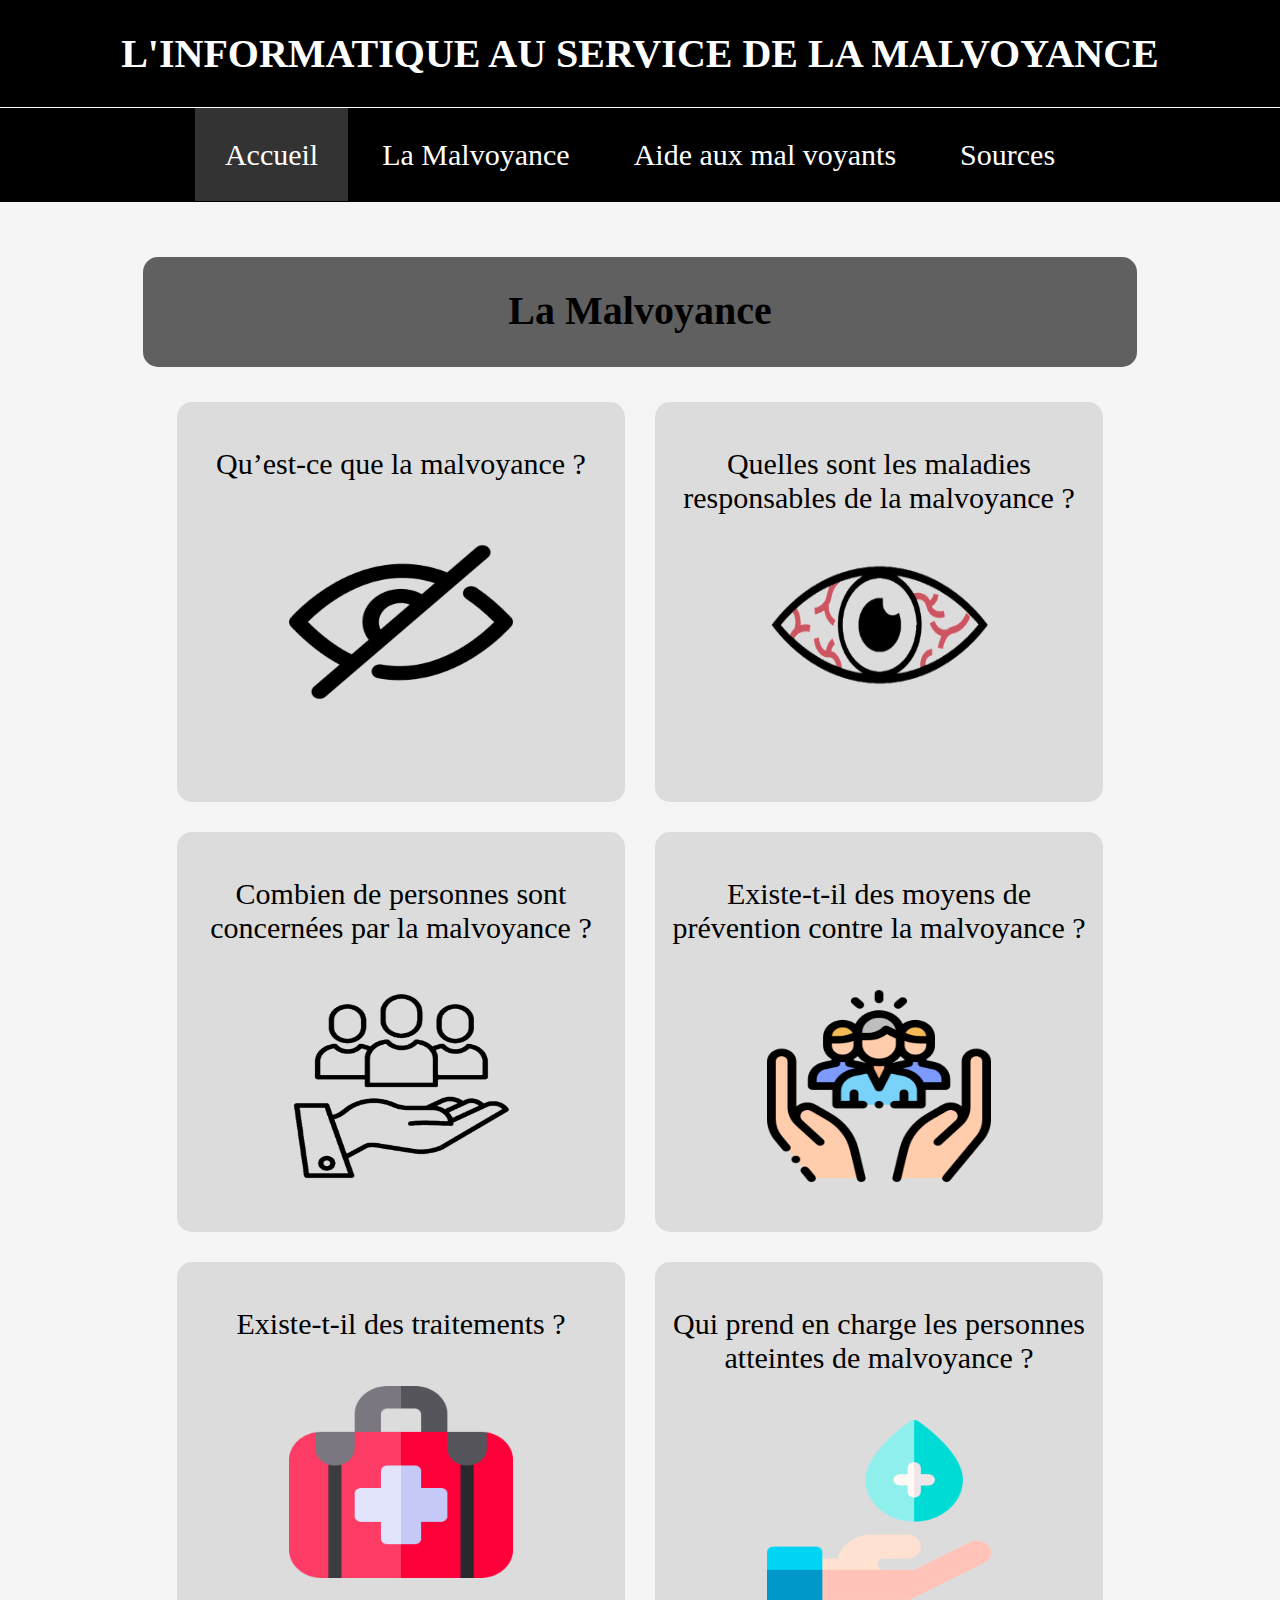
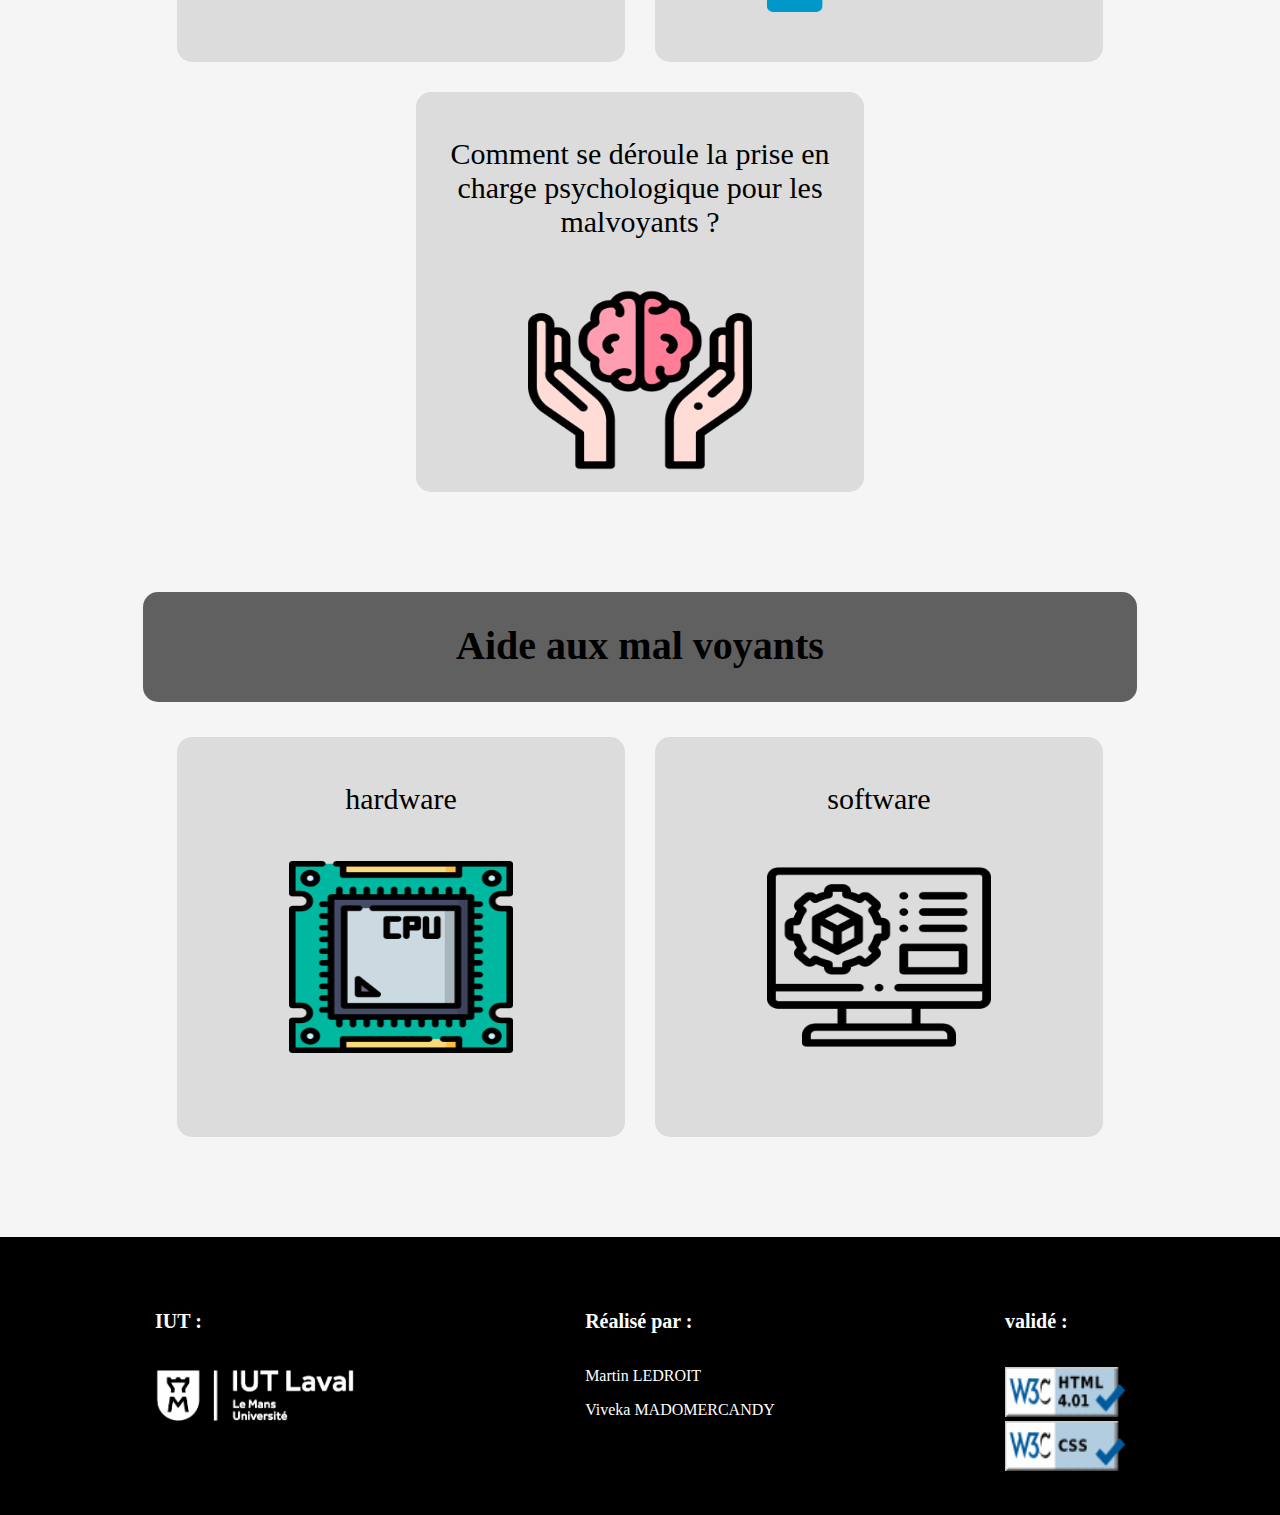
==== commit 6f66f120: "supression de hardware et software et ajout de aides^pour les malvoyants" ====
--- a/index.html
+++ b/index.html
@@ -7,10 +7,11 @@
 		La Malvoyance
 	</title>
 	<link rel="stylesheet" type="text/css" href="style.css">
-<script
-  src="https://code.jquery.com/jquery-3.5.1.js"
-  integrity="sha256-QWo7LDvxbWT2tbbQ97B53yJnYU3WhH/C8ycbRAkjPDc="
-  crossorigin="anonymous"></script>
+	<script
+ 		src="https://code.jquery.com/jquery-3.5.1.js"
+ 		integrity="sha256-QWo7LDvxbWT2tbbQ97B53yJnYU3WhH/C8ycbRAkjPDc="
+  		crossorigin="anonymous">
+  	</script>
 </head>
 <body>
 	<header  class="menu">
@@ -19,10 +20,9 @@
 		</h1>
 		<nav class="navigation">
 			<ul>
-				<li><a class="lien_menu" class="actif" href="index.html">Accueil</a></li>
+				<li><a class="lien_menu" id="actif" href="index.html">Accueil</a></li>
 				<li><a class="lien_menu" href="malvoyance.html">La Malvoyance</a></li>
-				<li><a class="lien_menu" href="hardware.html">Hardware</a></li>
-				<li><a class="lien_menu" href="software.html">Software</a></li>
+				<li><a class="lien_menu" href="hardware.html">Aide aux mal voyants</a></li>
 				<li><a class="lien_menu" href="sources.html">Sources</a></li>
 			</ul>
 		</nav>
@@ -41,18 +41,19 @@
 				</p> 
 				<img src="image/hide.png" alt="hide">
 			</a>
+			<a href="malvoyance.html#maladie">
+				<p>
+					Quelles sont les maladies responsables de la malvoyance ?
+				</p>
+				<img id="eye_disease" src="image/eye_disease.png" alt="eye disease">
+			</a>
 			<a href="malvoyance.html#chiffre">
 				<p>
 					Combien de personnes sont concernées par la malvoyance ?
 				</p>
 				<img src="image/how_much.png" alt="how much">
 			</a>
-			<a href="malvoyance.html#maladie">
-				<p>
-					Quelles sont les maladies responsables de la malvoyance ?
-				</p>
-				<img id="eye_disease" src="image/eye_disease.png" alt="eye disease">
-			</a>
+			
 			<a href="malvoyance.html#prévention">
 				<p>
 					Existe-t-il des moyens de prévention contre la malvoyance ?
@@ -65,7 +66,7 @@
 				</p>
 				<img src="image/medical_kit.png" alt="medical-kit">
 			</a>
-			<a href="malvoyance.html#priseencharge">
+			<a href="malvoyance.html#prise_en_charge">
 				<p>
 				Qui prend en charge les personnes atteintes de malvoyance ?
 				</p>
@@ -143,11 +144,12 @@
 			if ($(this).scrollTop() > position_top_raccourci) {
 
 	//on ajoute la classe "fixNavigation" a <div id="navigation">
+				$('article').addClass("fixe_main");
 				$('.navigation').addClass("fixNavigation");
-				$('main').addClass("")
 			} else {
 
 			//sinon on retire la classe "fixNavigation" a <div id="navigation">
+				$('article').removeClass("fixe_main");
 				$('.navigation').removeClass("fixNavigation");
 			}
 		});
--- a/style.css
+++ b/style.css
@@ -36,21 +36,31 @@
  background: #000;
  border-top: 1px solid #fff;
  }
- .lien_menu{
+.lien_menu{
  	padding: 30px;
 	color: #fff;
 	text-decoration: none;
  }
- .lien_menu:hover {
+.lien_menu:hover {
 	cursor: pointer;
 	background-color: grey;
 }
- .fixNavigation{
+.fixNavigation{
  	border-top: none;
  	z-index: 9999;
 	position: fixed;
  	top: 0;
  	width: 100%; /* <-- Largeur de votre site */
+ }
+.fixe_main{
+ 	margin-top: 100PX;
+ }
+#actif{
+ 	background-color: #333;
+ }
+#actif:hover{
+ 	cursor: pointer;
+	background-color: grey;
  }
 
 
